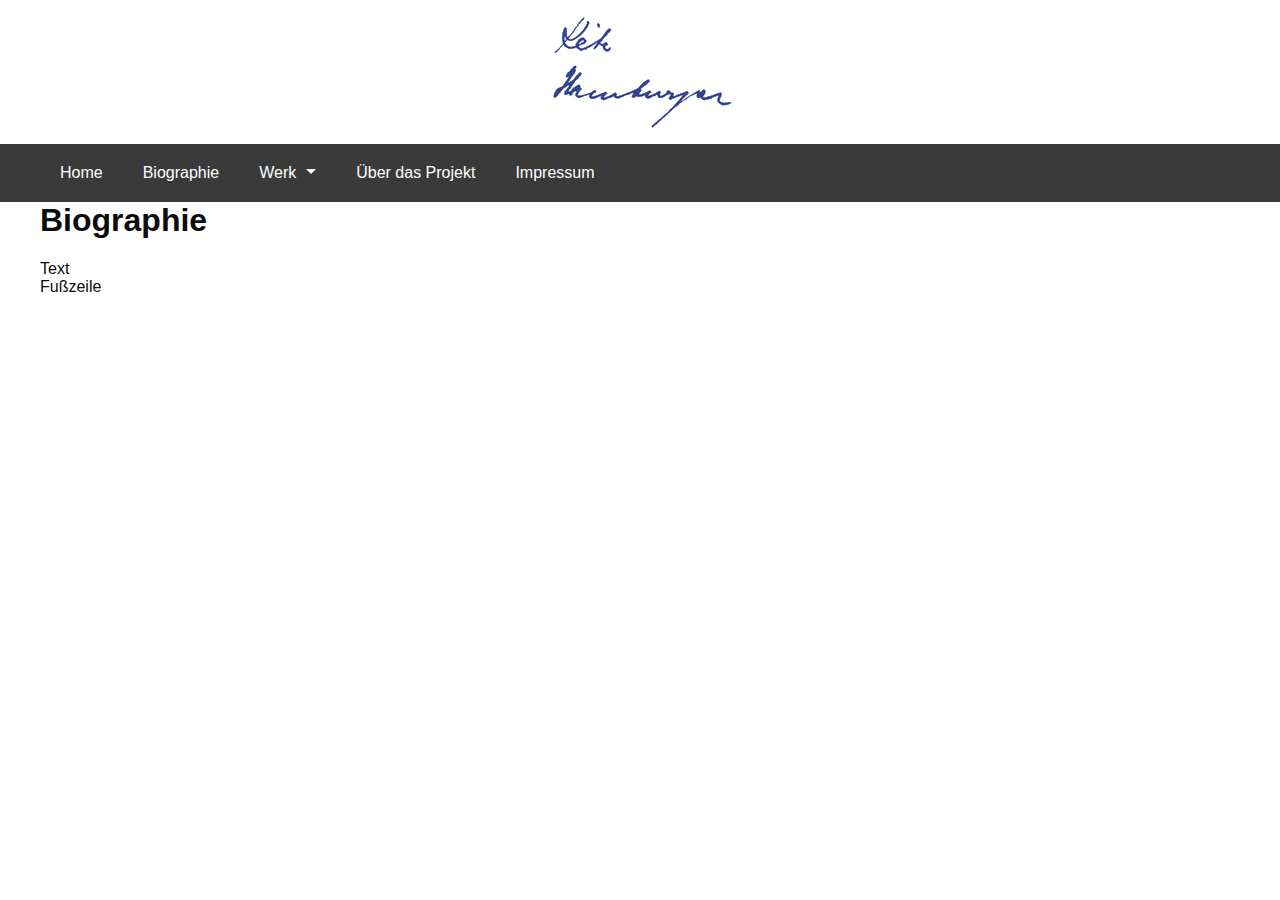
==== biographie.html @ 06eda5cf "first markup" ====
<!DOCTYPE html>
<html>
<head>
	<meta charset="utf-8"/>
	<link rel="stylesheet" type="text/css" href="styles.css">
	<title>Käte Hamburger - Leben, Werke, Biographie</title>
  <body>
</head>
<header>
	<div class="container">
		<div>
			<img class="header-image" src="images/kaete_web.jpg" alt="Logo - Kaete">
		</div>
	</div>

	<nav>
		<div class="container">
			<ul>
	    <li><a href="index.html" title="Home">Home</a></li>
	        <li><a href="#" title="KH-Bio">Biographie</a></li>

	    <li class="submenu"><a href="#" title="KH-Werke">Werk</a>
	      <ul>
	        <li class="submenu"><a href="#" title="Monographien">Monographien</a>
	          <ul>
	            <li><a href="#" title="LdD 1">Die Logik der Dichtung, 1. Aufl.</a></li>
	            <li><a href="#" title="LdD 2">Die Logik der Dichtung, 2. Aufl.</a></li>
	          </ul>
	        </li>
	        <li class="submenu"><a href="#" title="Zeitschriften">Zeitschriften</a>
	        <li class="submenu"><a href="#" title="Essays">Essays</a>
	        <li class="submenu"><a href="#" title="Forschungsliteratur">Forschungsliteratur</a>
	      </ul>
	    </li>
	    <li><a href="#" title="Projektinfo">Über das Projekt</a></li>
	    <li><a href="#" title="Impressum">Impressum</a></li>
	  </ul>
		</div>
	</nav>
</header>

<main>
	<div class="container">
		<h1>Biographie</h1>
		Text
	</div>
</main>

<footer>
	<div class="container">
		Fußzeile
	</div>
</footer>
</body>
</html>
---- styles.css ----
html, body {
  margin: 0;
  padding: 0;
  width: 100%;
  font-family: Helvetica, Arial, sans-serif;
  color: #0C0C0C;
}

.container {
  display: block;
  width: 1200px;
  margin: 0 auto;
}

/**
 * Header
 */

 img.header-image {
  display: block;
  margin: 10px auto;
}



/*
 * Navigation
 */

nav {
  float: left;
  width: 100%;
  background: #3a3a3a;
  font-size: 16px;
}

.header img {
  width: 300px;
  height: 100px;
  background: #000;
}


/*
***********************************************************************************
ZWEITER SCHRITT
*/

nav ul {
  margin: 0;
  padding: 0;
}
 
nav a {
  display: block;
  color: #fff;
  text-decoration: none;
}

/*
***********************************************************************************
DRITTER SCHRITT
*/

nav ul li {
  position: relative;
  float: left;
  list-style: none;
}
 
nav ul li:hover {
  background: #A4A4A4;
}
 
nav ul li a {
    padding: 20px;
}

/*
***********************************************************************************
VIERTER SCHRITT
*/

nav ul ul {
  position: absolute;
  top: -9999px;
  left: -9999px;
  background: #333;
  box-shadow: 5px 5px 10px rgba(0, 0, 0, 0.6);
}
 
nav ul ul li {
  float: none;
  width: 300px;
  border-bottom: 1px solid #555;
}
 
nav ul ul li a {
  padding: 10px 20px;
}

/*
***********************************************************************************
FÜNFTER SCHRITT
*/

nav ul li:hover > ul {
  top: 100%;
  left: 0;
}

/*
***********************************************************************************
SECHSTER SCHRITT
*/

nav ul ul li:hover > ul {
  top: 0;
  left: 300px;
}

/*
***********************************************************************************
FEINTUNING
*/

nav ul li.submenu > a:after {
  position: relative;
  float: right;
  content: '';
  margin-left: 10px;
  margin-top: 5px;
  border-left: 5px solid transparent;
  border-right: 5px solid transparent;
  border-top: 5px solid #fff;
  border-bottom: 5px solid transparent;
}
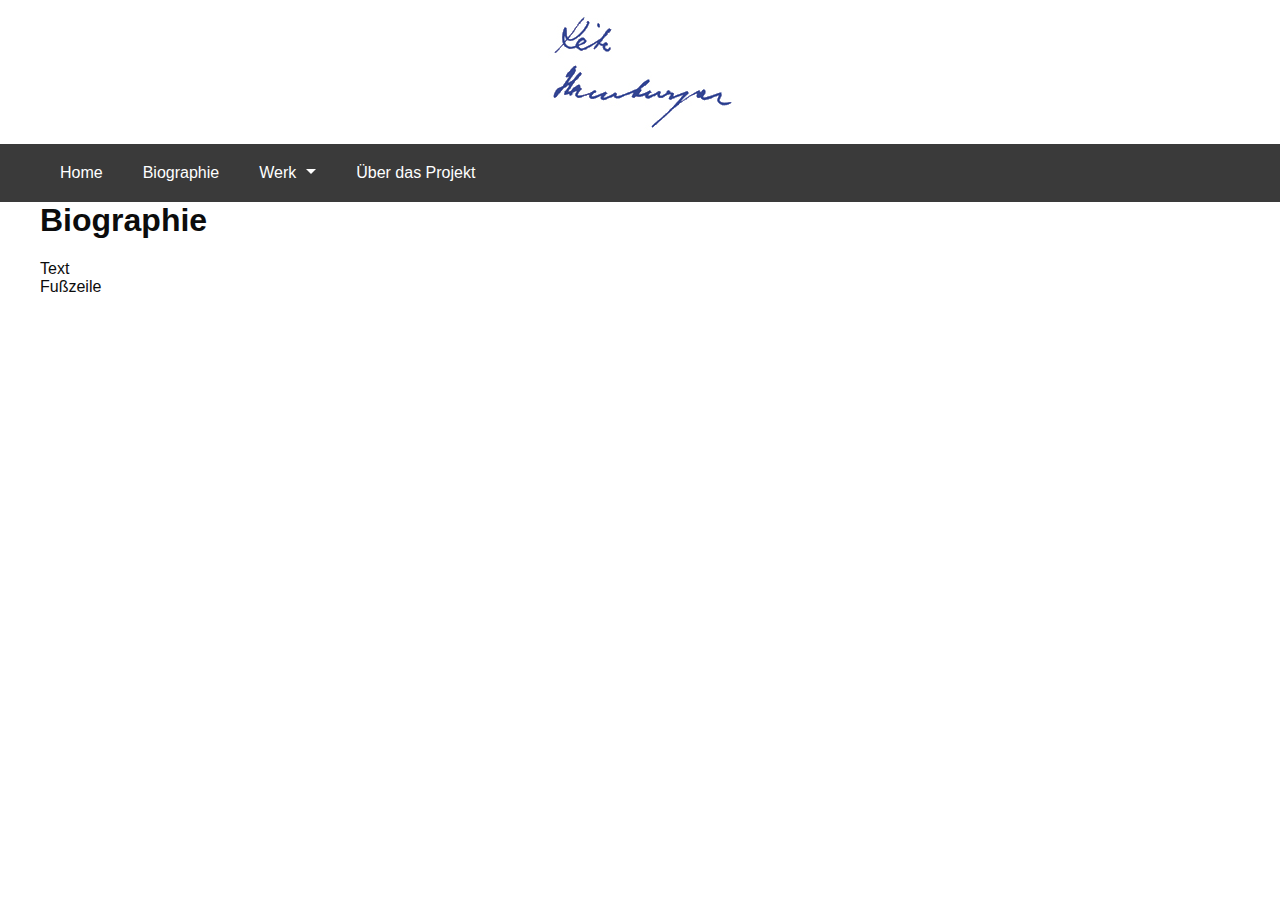
==== commit 936c20b1: "in Biographie.html Impressung u Forschlit entfernt" ====
--- a/biographie.html
+++ b/biographie.html
@@ -29,11 +29,11 @@
 	        </li>
 	        <li class="submenu"><a href="#" title="Zeitschriften">Zeitschriften</a>
 	        <li class="submenu"><a href="#" title="Essays">Essays</a>
-	        <li class="submenu"><a href="#" title="Forschungsliteratur">Forschungsliteratur</a>
+	        
 	      </ul>
 	    </li>
 	    <li><a href="#" title="Projektinfo">Über das Projekt</a></li>
-	    <li><a href="#" title="Impressum">Impressum</a></li>
+	    
 	  </ul>
 		</div>
 	</nav>
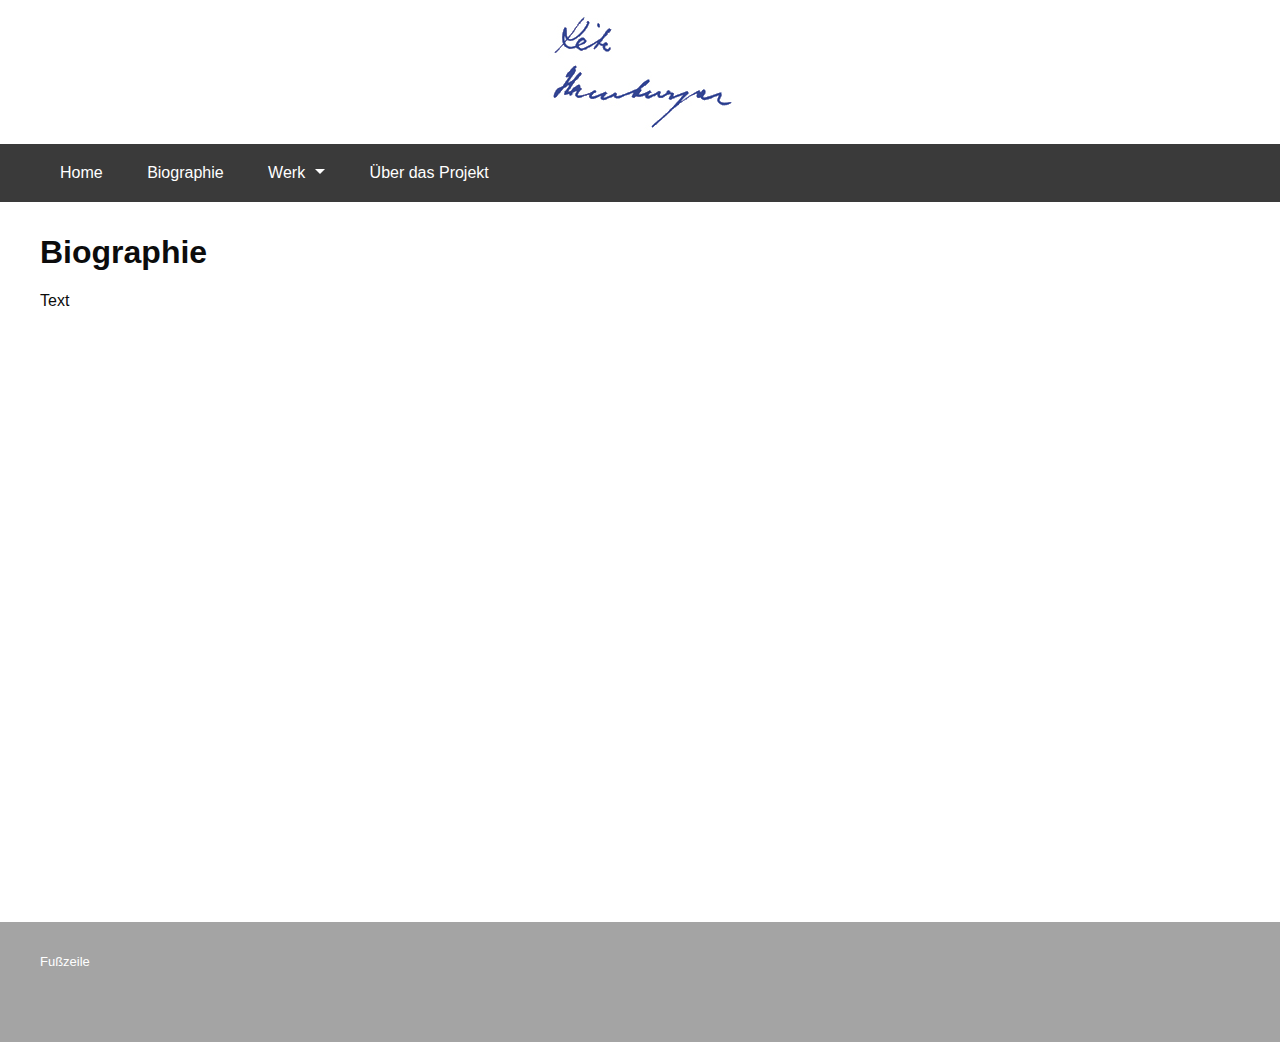
==== commit 25f99b77: "updated markup" ====
--- a/biographie.html
+++ b/biographie.html
@@ -24,7 +24,7 @@
 	        <li class="submenu"><a href="#" title="Monographien">Monographien</a>
 	          <ul>
 	            <li><a href="#" title="LdD 1">Die Logik der Dichtung, 1. Aufl.</a></li>
-	            <li><a href="#" title="LdD 2">Die Logik der Dichtung, 2. Aufl.</a></li>
+	            
 	          </ul>
 	        </li>
 	        <li class="submenu"><a href="#" title="Zeitschriften">Zeitschriften</a>
@@ -41,14 +41,18 @@
 
 <main>
 	<div class="container">
-		<h1>Biographie</h1>
-		Text
+		<div class="space-vertical">	
+			<h1>Biographie</h1>
+			Text
+		</div>
 	</div>
 </main>
 
 <footer>
 	<div class="container">
-		Fußzeile
+		<div class="space-vertical">	
+			Fußzeile
+		</div>
 	</div>
 </footer>
 </body>
--- a/styles.css
+++ b/styles.css
@@ -6,17 +6,50 @@
   color: #0C0C0C;
 }
 
+
+footer {
+  background-color: #A4A4A4;
+  color: #fff;
+  height: 120px;
+  font-size: 13px;
+}
+
+main {
+  min-height: 80vh;
+}
+
+/*
+ * Resets
+ */
+
+*, *:after, *:before {
+  box-sizing: border-box;
+}
+
+/*
+ * Helper Classes
+ */
+
 .container {
   display: block;
   width: 1200px;
   margin: 0 auto;
 }
 
+.container:before {
+  content: " ";
+  display: table;
+}
+
+.space-vertical {
+  margin: 32px 0;
+}
+
 /**
  * Header
  */
 
- img.header-image {
+img.header-image {
   display: block;
   margin: 10px auto;
 }
@@ -28,7 +61,6 @@
  */
 
 nav {
-  float: left;
   width: 100%;
   background: #3a3a3a;
   font-size: 16px;
@@ -50,21 +82,16 @@
   margin: 0;
   padding: 0;
 }
- 
+
 nav a {
   display: block;
   color: #fff;
   text-decoration: none;
 }
 
-/*
-***********************************************************************************
-DRITTER SCHRITT
-*/
-
 nav ul li {
   position: relative;
-  float: left;
+  display: inline-block;
   list-style: none;
 }
  
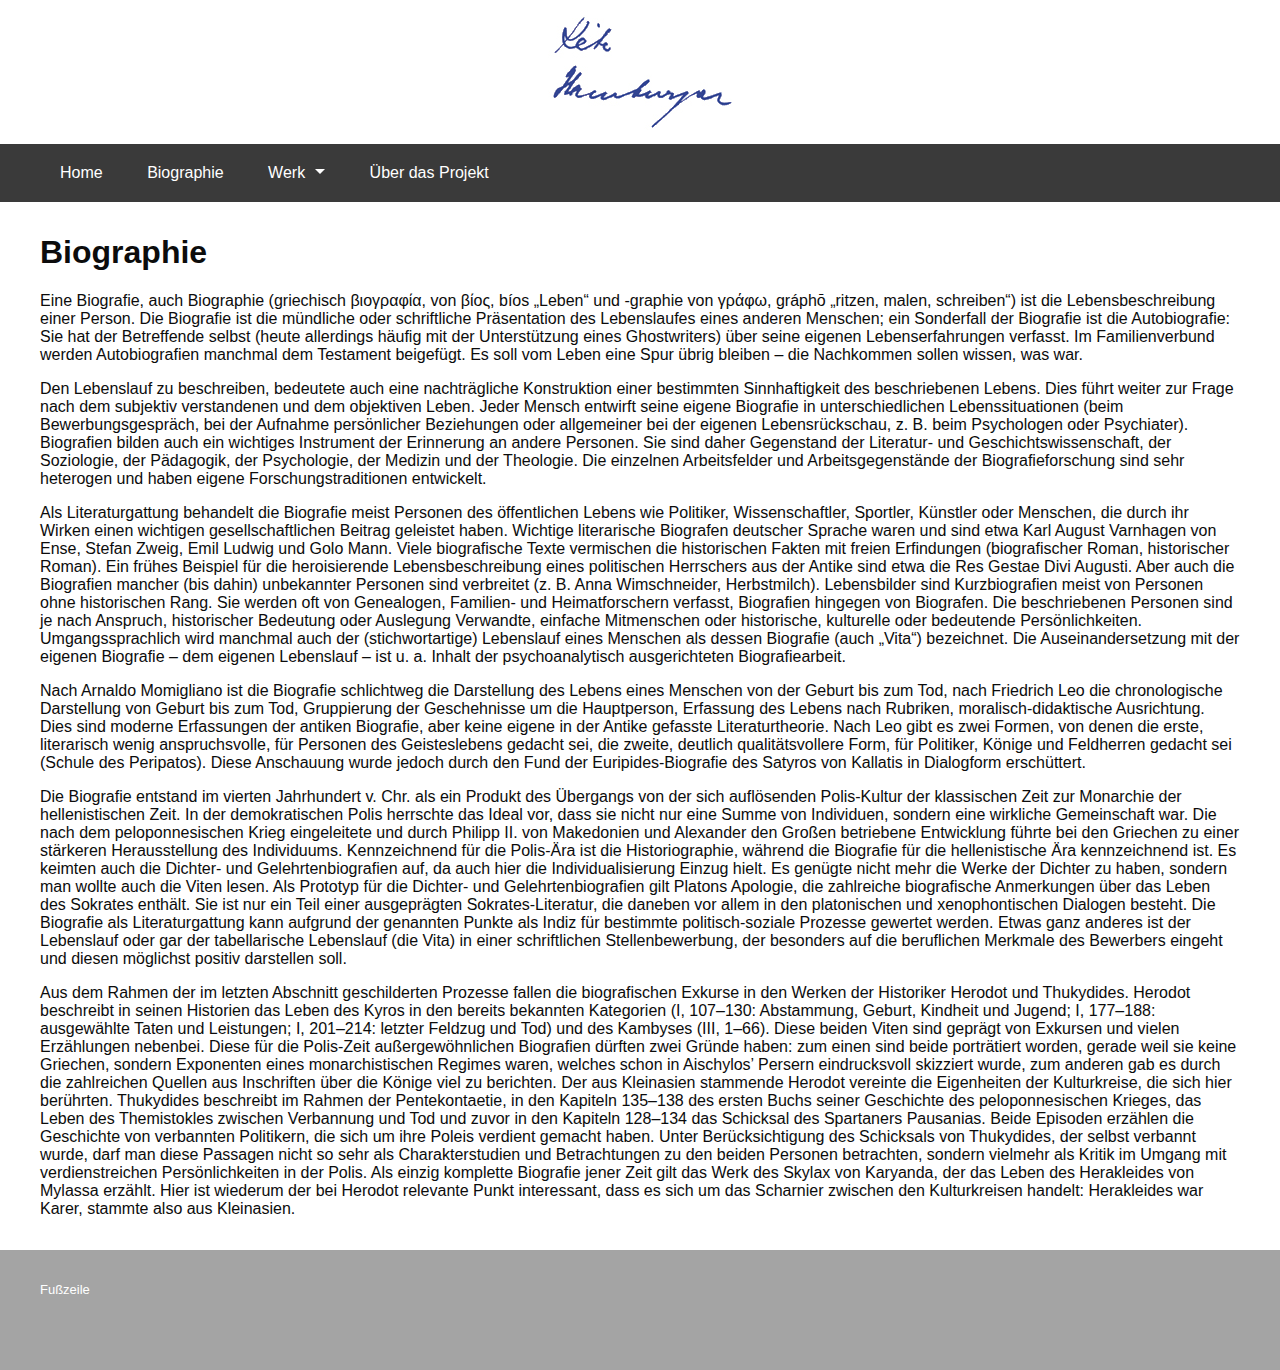
==== commit 429b22ca: "Merge branch 'dev' of github.com:kaete-hamburger/dh-clickdummy into dev" ====
--- a/biographie.html
+++ b/biographie.html
@@ -43,7 +43,31 @@
 	<div class="container">
 		<div class="space-vertical">	
 			<h1>Biographie</h1>
-			Text
+			<p>Eine Biografie, auch Biographie (griechisch βιογραφία, von βίος, bíos „Leben“ und -graphie von γράφω, gráphō „ritzen, malen, schreiben“) ist die Lebensbeschreibung einer Person. Die Biografie ist die mündliche oder schriftliche Präsentation des Lebenslaufes eines anderen Menschen; ein Sonderfall der Biografie ist die Autobiografie: Sie hat der Betreffende selbst (heute allerdings häufig mit der Unterstützung eines Ghostwriters) über seine eigenen Lebenserfahrungen verfasst. Im Familienverbund werden Autobiografien manchmal dem Testament beigefügt. Es soll vom Leben eine Spur übrig bleiben – die Nachkommen sollen wissen, was war.</p>
+			<p>Den Lebenslauf zu beschreiben, bedeutete auch eine nachträgliche Konstruktion einer bestimmten Sinnhaftigkeit des beschriebenen Lebens. Dies führt weiter zur Frage nach dem subjektiv verstandenen und dem objektiven Leben. Jeder Mensch entwirft seine eigene Biografie in unterschiedlichen Lebenssituationen (beim Bewerbungsgespräch, bei der Aufnahme persönlicher Beziehungen oder allgemeiner bei der eigenen Lebensrückschau, z. B. beim Psychologen oder Psychiater). Biografien bilden auch ein wichtiges Instrument der Erinnerung an andere Personen. Sie sind daher Gegenstand der Literatur- und Geschichtswissenschaft, der Soziologie, der Pädagogik, der Psychologie, der Medizin und der Theologie. Die einzelnen Arbeitsfelder und Arbeitsgegenstände der Biografieforschung sind sehr heterogen und haben eigene Forschungstraditionen entwickelt.</p>
+			<p>Als Literaturgattung behandelt die Biografie meist Personen des öffentlichen Lebens wie Politiker, Wissenschaftler, Sportler, Künstler oder Menschen, die durch ihr Wirken einen wichtigen gesellschaftlichen Beitrag geleistet haben. Wichtige literarische Biografen deutscher Sprache waren und sind etwa Karl August Varnhagen von Ense, Stefan Zweig, Emil Ludwig und Golo Mann. Viele biografische Texte vermischen die historischen Fakten mit freien Erfindungen (biografischer Roman, historischer Roman).
+
+Ein frühes Beispiel für die heroisierende Lebensbeschreibung eines politischen Herrschers aus der Antike sind etwa die Res Gestae Divi Augusti. Aber auch die Biografien mancher (bis dahin) unbekannter Personen sind verbreitet (z. B. Anna Wimschneider, Herbstmilch).
+
+Lebensbilder sind Kurzbiografien meist von Personen ohne historischen Rang. Sie werden oft von Genealogen, Familien- und Heimatforschern verfasst, Biografien hingegen von Biografen. Die beschriebenen Personen sind je nach Anspruch, historischer Bedeutung oder Auslegung Verwandte, einfache Mitmenschen oder historische, kulturelle oder bedeutende Persönlichkeiten. Umgangssprachlich wird manchmal auch der (stichwortartige) Lebenslauf eines Menschen als dessen Biografie (auch „Vita“) bezeichnet.
+
+Die Auseinandersetzung mit der eigenen Biografie – dem eigenen Lebenslauf – ist u. a. Inhalt der psychoanalytisch ausgerichteten Biografiearbeit.</p>
+<p>Nach Arnaldo Momigliano ist die Biografie schlichtweg die Darstellung des Lebens eines Menschen von der Geburt bis zum Tod, nach Friedrich Leo die chronologische Darstellung von Geburt bis zum Tod, Gruppierung der Geschehnisse um die Hauptperson, Erfassung des Lebens nach Rubriken, moralisch-didaktische Ausrichtung. Dies sind moderne Erfassungen der antiken Biografie, aber keine eigene in der Antike gefasste Literaturtheorie.
+
+Nach Leo gibt es zwei Formen, von denen die erste, literarisch wenig anspruchsvolle, für Personen des Geisteslebens gedacht sei, die zweite, deutlich qualitätsvollere Form, für Politiker, Könige und Feldherren gedacht sei (Schule des Peripatos). Diese Anschauung wurde jedoch durch den Fund der Euripides-Biografie des Satyros von Kallatis in Dialogform erschüttert.</p>
+<p>Die Biografie entstand im vierten Jahrhundert v. Chr. als ein Produkt des Übergangs von der sich auflösenden Polis-Kultur der klassischen Zeit zur Monarchie der hellenistischen Zeit. In der demokratischen Polis herrschte das Ideal vor, dass sie nicht nur eine Summe von Individuen, sondern eine wirkliche Gemeinschaft war. Die nach dem peloponnesischen Krieg eingeleitete und durch Philipp II. von Makedonien und Alexander den Großen betriebene Entwicklung führte bei den Griechen zu einer stärkeren Herausstellung des Individuums. Kennzeichnend für die Polis-Ära ist die Historiographie, während die Biografie für die hellenistische Ära kennzeichnend ist.
+
+Es keimten auch die Dichter- und Gelehrtenbiografien auf, da auch hier die Individualisierung Einzug hielt. Es genügte nicht mehr die Werke der Dichter zu haben, sondern man wollte auch die Viten lesen. Als Prototyp für die Dichter- und Gelehrtenbiografien gilt Platons Apologie, die zahlreiche biografische Anmerkungen über das Leben des Sokrates enthält. Sie ist nur ein Teil einer ausgeprägten Sokrates-Literatur, die daneben vor allem in den platonischen und xenophontischen Dialogen besteht.
+
+Die Biografie als Literaturgattung kann aufgrund der genannten Punkte als Indiz für bestimmte politisch-soziale Prozesse gewertet werden. Etwas ganz anderes ist der Lebenslauf oder gar der tabellarische Lebenslauf (die Vita) in einer schriftlichen Stellenbewerbung, der besonders auf die beruflichen Merkmale des Bewerbers eingeht und diesen möglichst positiv darstellen soll.</p>
+<p>Aus dem Rahmen der im letzten Abschnitt geschilderten Prozesse fallen die biografischen Exkurse in den Werken der Historiker Herodot und Thukydides.
+
+Herodot beschreibt in seinen Historien das Leben des Kyros in den bereits bekannten Kategorien (I, 107–130: Abstammung, Geburt, Kindheit und Jugend; I, 177–188: ausgewählte Taten und Leistungen; I, 201–214: letzter Feldzug und Tod) und des Kambyses (III, 1–66). Diese beiden Viten sind geprägt von Exkursen und vielen Erzählungen nebenbei. Diese für die Polis-Zeit außergewöhnlichen Biografien dürften zwei Gründe haben: zum einen sind beide porträtiert worden, gerade weil sie keine Griechen, sondern Exponenten eines monarchistischen Regimes waren, welches schon in Aischylos’ Persern eindrucksvoll skizziert wurde, zum anderen gab es durch die zahlreichen Quellen aus Inschriften über die Könige viel zu berichten. Der aus Kleinasien stammende Herodot vereinte die Eigenheiten der Kulturkreise, die sich hier berührten.
+
+Thukydides beschreibt im Rahmen der Pentekontaetie, in den Kapiteln 135–138 des ersten Buchs seiner Geschichte des peloponnesischen Krieges, das Leben des Themistokles zwischen Verbannung und Tod und zuvor in den Kapiteln 128–134 das Schicksal des Spartaners Pausanias. Beide Episoden erzählen die Geschichte von verbannten Politikern, die sich um ihre Poleis verdient gemacht haben. Unter Berücksichtigung des Schicksals von Thukydides, der selbst verbannt wurde, darf man diese Passagen nicht so sehr als Charakterstudien und Betrachtungen zu den beiden Personen betrachten, sondern vielmehr als Kritik im Umgang mit verdienstreichen Persönlichkeiten in der Polis.
+
+Als einzig komplette Biografie jener Zeit gilt das Werk des Skylax von Karyanda, der das Leben des Herakleides von Mylassa erzählt. Hier ist wiederum der bei Herodot relevante Punkt interessant, dass es sich um das Scharnier zwischen den Kulturkreisen handelt: Herakleides war Karer, stammte also aus Kleinasien.</p>
+
 		</div>
 	</div>
 </main>
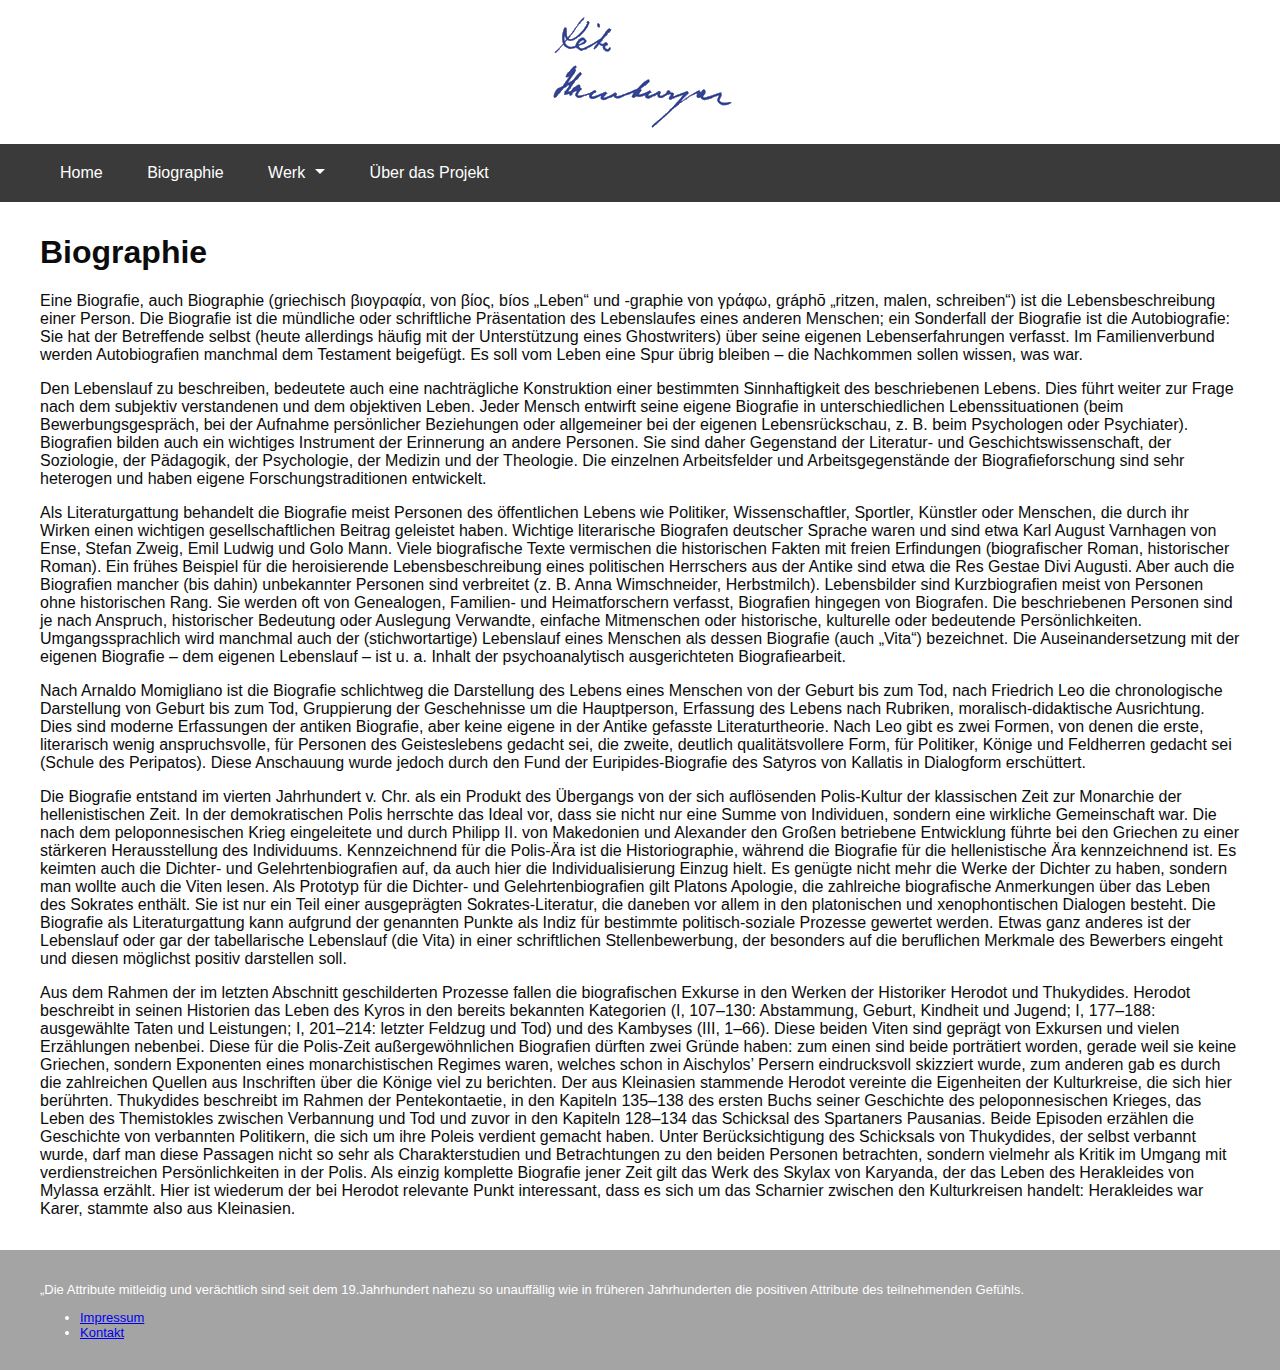
==== commit 4c1f4666: "Merge branch 'dev' of github.com:kaete-hamburger/dh-clickdummy into dev" ====
--- a/biographie.html
+++ b/biographie.html
@@ -75,7 +75,23 @@
 <footer>
 	<div class="container">
 		<div class="space-vertical">	
-			Fußzeile
+			<div class="row">
+				<div class="cell cell-50">
+					 <div class="quote">
+					 	„Die Attribute mitleidig und verächtlich sind seit dem 19.Jahrhundert nahezu so unauffällig wie in früheren Jahrhunderten die positiven Attribute des teilnehmenden Gefühls.
+					 </div>
+				</div>
+				<div class="cell cell-50">
+					 <ul class="list-vertical float-right">
+					 	<li class="list-item">
+					 		<a href="#" title="Zum Impressum">Impressum</a>
+					 	</li>
+					 	<li class="list-item">
+					 		<a href="#" title="Zum Kontakt">Kontakt</a>
+					 	</li>
+					 </ul>
+				</div>
+			</div>
 		</div>
 	</div>
 </footer>
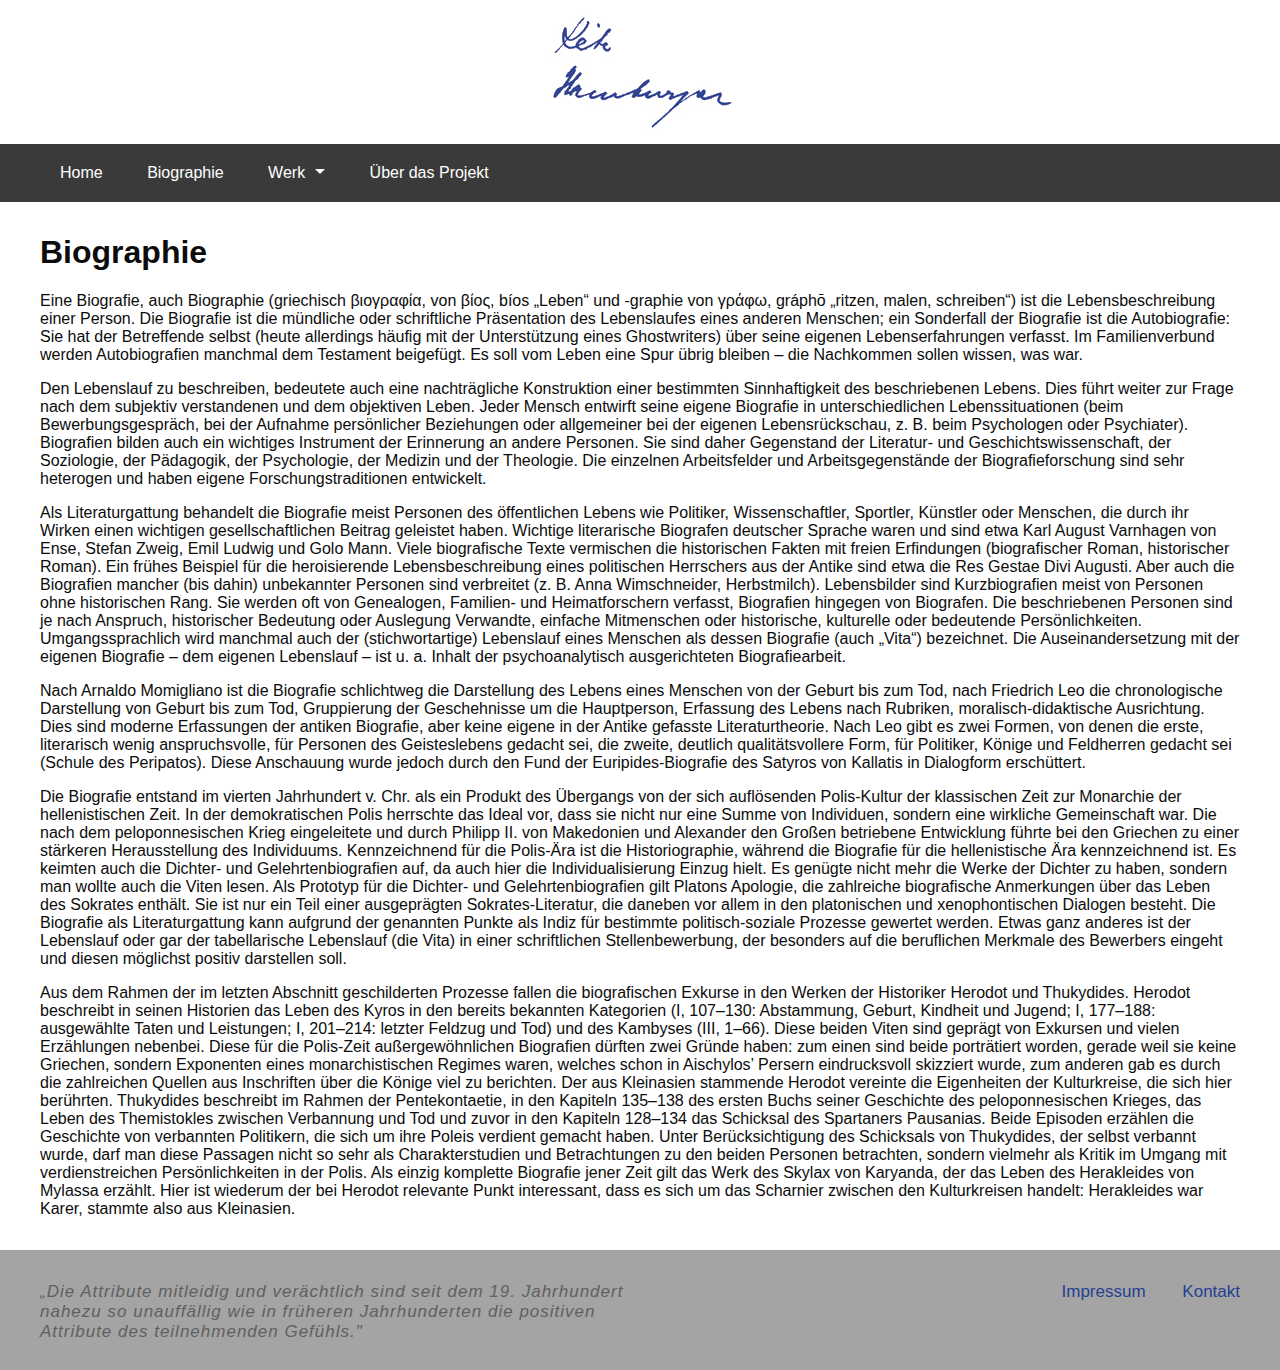
==== commit ef150fee: "interpunktion" ====
--- a/biographie.html
+++ b/biographie.html
@@ -78,7 +78,7 @@
 			<div class="row">
 				<div class="cell cell-50">
 					 <div class="quote">
-					 	„Die Attribute mitleidig und verächtlich sind seit dem 19.Jahrhundert nahezu so unauffällig wie in früheren Jahrhunderten die positiven Attribute des teilnehmenden Gefühls.
+					 	„Die Attribute mitleidig und verächtlich sind seit dem 19. Jahrhundert nahezu so unauffällig wie in früheren Jahrhunderten die positiven Attribute des teilnehmenden Gefühls."
 					 </div>
 				</div>
 				<div class="cell cell-50">
--- a/styles.css
+++ b/styles.css
@@ -9,13 +9,29 @@
 
 footer {
   background-color: #A4A4A4;
-  color: #fff;
+  color: #606060;
   height: 120px;
-  font-size: 13px;
-}
+  font-size: 17px;
+}
+
 
 main {
   min-height: 80vh;
+}
+
+a {
+  text-decoration: none;
+  color: #243F91;
+  font-weight: 400;
+}
+
+a:hover,
+a:focus {
+  text-decoration: underline;
+}
+
+a:active {
+  opacity: 0.6;
 }
 
 /*
@@ -45,6 +61,48 @@
   margin: 32px 0;
 }
 
+.row {
+  margin: 0 -16px;
+}
+
+.cell {
+  display: inline-block;
+  padding: 0 16px;
+  float: left;
+}
+
+.cell-33 {
+  width: 33.333333%;
+}
+
+.cell-50 {
+  width: 50%;
+}
+
+.cell-66 {
+  width: 66.66666%;
+}
+
+.list-vertical {
+  margin: 0 -16px;
+  padding: 0;
+  list-style-type: none;
+}
+
+.list-item {
+  display: inline-block;
+  padding: 0 16px;
+}
+
+.float-right {
+  float: right;
+}
+
+.quote {
+  font-style: italic;
+  letter-spacing: 1px;
+}
+
 /**
  * Header
  */
@@ -89,6 +147,11 @@
   text-decoration: none;
 }
 
+nav a:hover,
+nav a:focus {
+  text-decoration: none;
+}
+
 nav ul li {
   position: relative;
   display: inline-block;
@@ -96,7 +159,7 @@
 }
  
 nav ul li:hover {
-  background: #A4A4A4;
+  background: #243F91;
 }
  
 nav ul li a {
